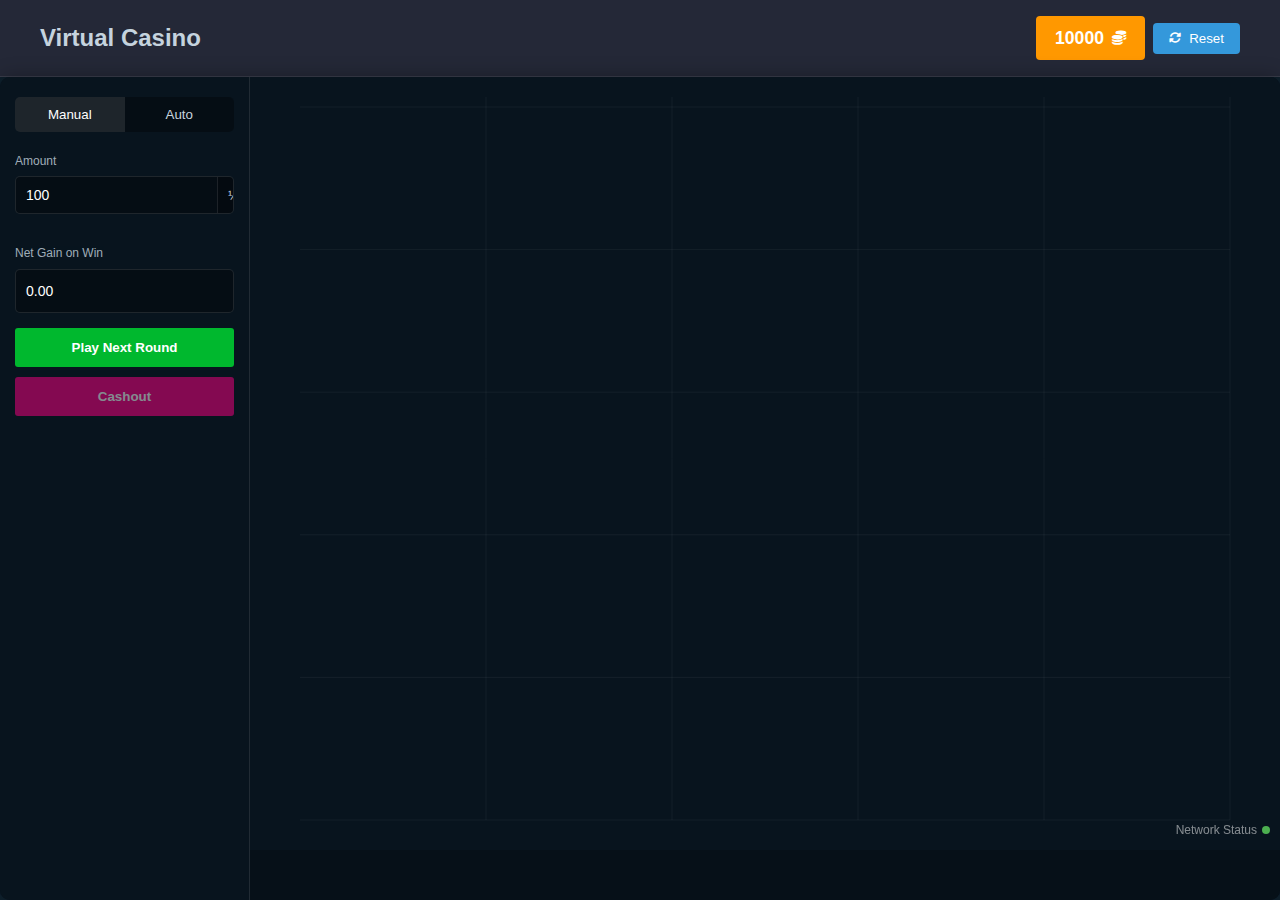
==== crash.html @ a04dfa47 "crash added" ====
<!DOCTYPE html>
<html lang="en">
<head>
    <meta charset="UTF-8">
    <meta name="viewport" content="width=device-width, initial-scale=1.0">
    <title>Crash Game</title>
    <link rel="stylesheet" href="styles.css">
    <link rel="stylesheet" href="crash.css">
    <link rel="stylesheet" href="https://cdnjs.cloudflare.com/ajax/libs/font-awesome/6.4.0/css/all.min.css">
</head>
<body>
    <header>
        <nav class="main-nav">
            <a href="index.html" class="logo">Virtual Casino</a>
            <div class="nav-right">
                <div class="balance-display">
                    <div class="balance-amount">
                        <span id="header-balance">10000</span>
                        <i class="fa-solid fa-coins"></i>
                    </div>
                    <button id="reset-balance" class="reset-balance-btn">
                        <i class="fa-solid fa-rotate"></i>
                        Reset
                    </button>
                </div>
            </div>
        </nav>
    </header>

    <div class="game-container">
        <!-- Control Panel -->
        <div class="control-panel">
            <!-- Game Mode Toggle -->
            <div class="mode-toggle">
                <button id="manual-button" class="active">Manual</button>
                <button id="auto-button">Auto</button>
            </div>

            <!-- Bet Amount -->
            <div class="bet-controls">
                <label>Amount</label>
                <div class="bet-amount">
                    <input type="number" id="bet-amount" value="100">
                    <div class="bet-buttons">
                        <button id="half-bet">½</button>
                        <button id="double-bet">2×</button>
                    </div>
                </div>
            </div>

            <!-- Cashout At (Auto Mode) -->
            <div class="auto-cashout-controls hidden" id="auto-cashout-container">
                <label>Cashout At</label>
                <div class="auto-cashout-input">
                    <input type="number" id="auto-cashout-value" value="2.00" min="1.01" step="0.01">
                </div>
            </div>

            <!-- Net Gain on Win -->
            <div class="net-gain">
                <label>Net Gain on Win</label>
                <div class="net-gain-amount" id="net-gain-display">0.00</div>
            </div>

            <!-- Game Button -->
            <button id="bet-button" class="bet-button">Play Next Round</button>
            <button id="cashout-button" class="cashout-button" disabled>Cashout</button>
        </div>

        <!-- Crash Game Display -->
        <div class="crash-display">
            <!-- Chart Container -->
            <div class="crash-chart-container" id="crash-chart-container">
                <canvas id="crash-chart"></canvas>
                <div class="crash-result hidden" id="crash-result">1.41×</div>
                
                <!-- Network Status -->
                <div class="network-status">
                    Network Status <span class="network-indicator"></span>
                </div>
            </div>
            
            <!-- History Bar -->
            <div class="crash-history">
                <h3>Previous Rounds</h3>
                <div class="history-items" id="history-items">
                    <!-- History items will be added here dynamically from actual gameplay -->
                </div>
            </div>
        </div>
    </div>

    <!-- Audio elements -->
    <audio id="tick-sound" preload="auto">
        <source src="click.mp3" type="audio/mpeg">
    </audio>
    <audio id="win-sound" preload="auto">
        <source src="win.mp3" type="audio/mpeg">
    </audio>
    <audio id="crash-sound" preload="auto">
        <source src="loss.mp3" type="audio/mpeg">
    </audio>

    <script src="balance.js"></script>
    <script src="crash.js"></script>
</body>
</html>
---- styles.css ----
��: r o o t   { 
         / *   L i g h t   t h e m e   c o l o r s   ( d e f a u l t )   * / 
         - - p r i m a r y - c o l o r :   # 1 a 1 d 2 c ; 
         - - s e c o n d a r y - c o l o r :   # 2 4 2 8 3 7 ; 
         - - b a c k g r o u n d - c o l o r :   # 1 2 1 2 6 3 ; 
         - - c a r d - b g - c o l o r :   # f f f f f f ; 
         - - d a r k - c a r d - b g - c o l o r :   # 1 1 1 1 3 3 ; 
         - - t e x t - c o l o r :   # f f f f f f ; 
         - - d a r k - t e x t - c o l o r :   # 3 3 3 ; 
         - - a c c e n t - c o l o r :   # 3 4 9 8 d b ; 
         - - d a n g e r - c o l o r :   # e 0 3 1 3 1 ; 
         - - b o r d e r - c o l o r :   # 2 d 2 d 2 d ; 
         - - s l i d e r - c o l o r :   # 0 2 c c 9 b ; 
         - - s l i d e r - h a n d l e - c o l o r :   # f f f f f f ; 
         - - s l i d e r - l o s s - c o l o r :   # e 0 3 1 3 1 ; 
         - - s l i d e r - w i n - c o l o r :   # 0 2 c c 9 b ; 
         - - b u t t o n - c o l o r :   # f f 9 8 0 0 ; 
         - - i n p u t - b g - c o l o r :   # f f f f f f ; 
         - - i n p u t - b o r d e r - c o l o r :   # e 0 e 0 e 0 ; 
         - - c a r d - s h a d o w :   0   4 p x   1 0 p x   r g b a ( 0 ,   0 ,   0 ,   0 . 1 ) ; 
         - - h i s t o r y - b g - c o l o r :   r g b a ( 0 ,   0 ,   0 ,   0 . 2 ) ; 
         - - c a r d - h o v e r - c o l o r :   # 2 c 3 2 4 1 ; 
         - - o n l i n e - c o l o r :   # 4 C A F 5 0 ; 
 } 
 
 *   { 
         m a r g i n :   0 ; 
         p a d d i n g :   0 ; 
         b o x - s i z i n g :   b o r d e r - b o x ; 
 } 
 
 b o d y   { 
         f o n t - f a m i l y :   - a p p l e - s y s t e m ,   B l i n k M a c S y s t e m F o n t ,   ' S e g o e   U I ' ,   R o b o t o ,   O x y g e n ,   U b u n t u ,   C a n t a r e l l ,   s a n s - s e r i f ; 
         b a c k g r o u n d - c o l o r :   v a r ( - - p r i m a r y - c o l o r ) ; 
         c o l o r :   v a r ( - - t e x t - c o l o r ) ; 
         l i n e - h e i g h t :   1 . 6 ; 
 } 
 
 . a p p   { 
         d i s p l a y :   f l e x ; 
         f l e x - d i r e c t i o n :   c o l u m n ; 
         m i n - h e i g h t :   1 0 0 v h ; 
 } 
 
 / *   H e a d e r   * / 
 h e a d e r   { 
         d i s p l a y :   f l e x ; 
         j u s t i f y - c o n t e n t :   s p a c e - b e t w e e n ; 
         a l i g n - i t e m s :   c e n t e r ; 
         p a d d i n g :   1 r e m   2 r e m ; 
         b a c k g r o u n d - c o l o r :   v a r ( - - s e c o n d a r y - c o l o r ) ; 
         b o r d e r - b o t t o m :   1 p x   s o l i d   r g b a ( 2 5 5 ,   2 5 5 ,   2 5 5 ,   0 . 1 ) ; 
         b o x - s h a d o w :   0   2 p x   4 p x   r g b a ( 0 ,   0 ,   0 ,   0 . 1 ) ; 
 } 
 
 . l o g o   h 1   { 
         c o l o r :   v a r ( - - t e x t - c o l o r ) ; 
         f o n t - s i z e :   1 . 5 r e m ; 
         f o n t - w e i g h t :   b o l d ; 
 } 
 
 . b a l a n c e - d i s p l a y   { 
         d i s p l a y :   f l e x ; 
         a l i g n - i t e m s :   c e n t e r ; 
         g a p :   0 . 5 r e m ; 
 } 
 
 . b a l a n c e - a m o u n t   { 
         b a c k g r o u n d - c o l o r :   v a r ( - - s e c o n d a r y - c o l o r ) ; 
         c o l o r :   w h i t e ; 
         p a d d i n g :   0 . 5 r e m   1 . 2 r e m ; 
         b o r d e r - r a d i u s :   4 p x ; 
         f o n t - w e i g h t :   b o l d ; 
         d i s p l a y :   f l e x ; 
         a l i g n - i t e m s :   c e n t e r ; 
         g a p :   0 . 5 r e m ; 
         f o n t - s i z e :   1 . 1 r e m ; 
 } 
 
 . r e s e t - b a l a n c e - b t n   { 
         b a c k g r o u n d - c o l o r :   v a r ( - - a c c e n t - c o l o r ) ; 
         c o l o r :   w h i t e ; 
         b o r d e r :   n o n e ; 
         b o r d e r - r a d i u s :   4 p x ; 
         p a d d i n g :   0 . 5 r e m   1 r e m ; 
         c u r s o r :   p o i n t e r ; 
         f o n t - w e i g h t :   5 0 0 ; 
         d i s p l a y :   f l e x ; 
         a l i g n - i t e m s :   c e n t e r ; 
         g a p :   0 . 5 r e m ; 
         t r a n s i t i o n :   a l l   0 . 2 s   e a s e ; 
 } 
 
 . r e s e t - b a l a n c e - b t n : h o v e r   { 
         o p a c i t y :   0 . 9 ; 
         t r a n s f o r m :   t r a n s l a t e Y ( - 1 p x ) ; 
 } 
 
 . r e s e t - b a l a n c e - b t n : a c t i v e   { 
         t r a n s f o r m :   t r a n s l a t e Y ( 0 ) ; 
 } 
 
 . r e s e t - b a l a n c e - b t n   i   { 
         f o n t - s i z e :   0 . 9 e m ; 
 } 
 
 / *   M a i n   C o n t e n t   * / 
 m a i n   { 
         f l e x :   1 ; 
         p a d d i n g :   2 r e m ; 
         d i s p l a y :   f l e x ; 
         f l e x - d i r e c t i o n :   c o l u m n ; 
         g a p :   2 r e m ; 
         m a x - w i d t h :   1 2 0 0 p x ; 
         m a r g i n :   0   a u t o ; 
         w i d t h :   1 0 0 % ; 
 } 
 
 / *   B e t t i n g   C o n t a i n e r   * / 
 . b e t t i n g - c o n t a i n e r   { 
         d i s p l a y :   f l e x ; 
         g a p :   1 . 5 r e m ; 
 } 
 
 . b e t t i n g - c a r d   { 
         f l e x :   1 ; 
         b a c k g r o u n d - c o l o r :   v a r ( - - c a r d - b g - c o l o r ) ; 
         b o r d e r - r a d i u s :   8 p x ; 
         o v e r f l o w :   h i d d e n ; 
         b o x - s h a d o w :   0   4 p x   1 0 p x   r g b a ( 0 ,   0 ,   0 ,   0 . 1 ) ; 
 } 
 
 . b e t t i n g - i n p u t s   { 
         p a d d i n g :   1 . 5 r e m ; 
         p a d d i n g - t o p :   1 . 5 r e m ; 
 } 
 
 . i n p u t - r o w   { 
         d i s p l a y :   f l e x ; 
         g a p :   1 r e m ; 
         m a r g i n - b o t t o m :   1 . 5 r e m ; 
 } 
 
 . i n p u t - r o w . t h r e e - c o l u m n s   { 
         d i s p l a y :   g r i d ; 
         g r i d - t e m p l a t e - c o l u m n s :   r e p e a t ( 3 ,   1 f r ) ; 
 } 
 
 . i n p u t - g r o u p   { 
         f l e x :   1 ; 
         d i s p l a y :   f l e x ; 
         f l e x - d i r e c t i o n :   c o l u m n ; 
         g a p :   0 . 5 r e m ; 
 } 
 
 . i n p u t - l a b e l   { 
         d i s p l a y :   f l e x ; 
         j u s t i f y - c o n t e n t :   s p a c e - b e t w e e n ; 
         c o l o r :   v a r ( - - d a r k - t e x t - c o l o r ) ; 
         f o n t - s i z e :   0 . 9 r e m ; 
 } 
 
 . a m o u n t - l a b e l ,   . p r o f i t - l a b e l   { 
         o p a c i t y :   0 . 6 ; 
 } 
 
 . a m o u n t - i n p u t - c o n t a i n e r ,   . p r o f i t - i n p u t - c o n t a i n e r ,   . r o l l - i n p u t - c o n t a i n e r ,   . m u l t i p l i e r - i n p u t - c o n t a i n e r ,   . c h a n c e - i n p u t - c o n t a i n e r   { 
         d i s p l a y :   f l e x ; 
         b o r d e r :   1 p x   s o l i d   # e 0 e 0 e 0 ; 
         b o r d e r - r a d i u s :   4 p x ; 
         o v e r f l o w :   h i d d e n ; 
 } 
 
 . a m o u n t - i n p u t - c o n t a i n e r   i n p u t ,   . p r o f i t - i n p u t - c o n t a i n e r   i n p u t ,   . r o l l - i n p u t - c o n t a i n e r   i n p u t ,   . m u l t i p l i e r - i n p u t - c o n t a i n e r   i n p u t ,   . c h a n c e - i n p u t - c o n t a i n e r   i n p u t   { 
         f l e x :   1 ; 
         p a d d i n g :   0 . 7 5 r e m ; 
         b o r d e r :   n o n e ; 
         o u t l i n e :   n o n e ; 
         f o n t - s i z e :   1 r e m ; 
 } 
 
 / *   S t y l i n g   f o r   r e a d - o n l y   i n p u t s   * / 
 i n p u t [ r e a d o n l y ]   { 
         b a c k g r o u n d - c o l o r :   # f 5 f 5 f 5 ; 
         c o l o r :   # 6 6 6 ; 
         c u r s o r :   n o t - a l l o w e d ; 
 } 
 
 . c o i n - b t n ,   . s w a p - b t n   { 
         b a c k g r o u n d - c o l o r :   # f 5 f 5 f 5 ; 
         b o r d e r :   n o n e ; 
         p a d d i n g :   0   1 r e m ; 
         c o l o r :   # 6 6 6 ; 
         c u r s o r :   p o i n t e r ; 
 } 
 
 . p e r c e n t a g e - s y m b o l ,   . m u l t i p l i e r - s y m b o l   { 
         d i s p l a y :   f l e x ; 
         a l i g n - i t e m s :   c e n t e r ; 
         p a d d i n g :   0   1 r e m ; 
         b a c k g r o u n d - c o l o r :   # f 5 f 5 f 5 ; 
         c o l o r :   # 6 6 6 ; 
 } 
 
 . q u i c k - b u t t o n s   { 
         d i s p l a y :   f l e x ; 
         g a p :   0 . 5 r e m ; 
         m a r g i n - t o p :   0 . 5 r e m ; 
 } 
 
 . q u i c k - b u t t o n s   b u t t o n   { 
         b a c k g r o u n d - c o l o r :   # f 5 f 5 f 5 ; 
         b o r d e r :   n o n e ; 
         p a d d i n g :   0 . 2 5 r e m   0 . 7 5 r e m ; 
         b o r d e r - r a d i u s :   4 p x ; 
         c u r s o r :   p o i n t e r ; 
         c o l o r :   v a r ( - - d a r k - t e x t - c o l o r ) ; 
 } 
 
 . r o l l - b u t t o n   { 
         w i d t h :   1 0 0 % ; 
         p a d d i n g :   1 r e m ; 
         b a c k g r o u n d - c o l o r :   v a r ( - - b u t t o n - c o l o r ) ; 
         c o l o r :   w h i t e ; 
         b o r d e r :   n o n e ; 
         b o r d e r - r a d i u s :   4 p x ; 
         f o n t - w e i g h t :   b o l d ; 
         c u r s o r :   p o i n t e r ; 
         f o n t - s i z e :   1 r e m ; 
         l e t t e r - s p a c i n g :   1 p x ; 
         m a r g i n - t o p :   1 r e m ; 
 } 
 
 / *   S l i d e r   * / 
 . s l i d e r - c o n t a i n e r   { 
         d i s p l a y :   f l e x ; 
         a l i g n - i t e m s :   c e n t e r ; 
         g a p :   1 r e m ; 
         b a c k g r o u n d - c o l o r :   r g b a ( 0 ,   0 ,   0 ,   0 . 2 ) ; 
         p a d d i n g :   1 r e m   2 r e m ; 
         b o r d e r - r a d i u s :   5 0 p x ; 
 } 
 
 . s l i d e r - v a l u e   { 
         f o n t - s i z e :   0 . 9 r e m ; 
         o p a c i t y :   0 . 8 ; 
 } 
 
 . s l i d e r   { 
         f l e x :   1 ; 
         p o s i t i o n :   r e l a t i v e ; 
 } 
 
 . s l i d e r - t r a c k   { 
         h e i g h t :   1 2 p x ; 
         b a c k g r o u n d - c o l o r :   r g b a ( 2 5 5 ,   2 5 5 ,   2 5 5 ,   0 . 1 ) ; 
         b o r d e r - r a d i u s :   6 p x ; 
         p o s i t i o n :   r e l a t i v e ; 
         o v e r f l o w :   h i d d e n ; 
 } 
 
 . s l i d e r - t r a c k - i n n e r   { 
         d i s p l a y :   f l e x ; 
         h e i g h t :   1 0 0 % ; 
         w i d t h :   1 0 0 % ; 
         p o s i t i o n :   a b s o l u t e ; 
 } 
 
 . s l i d e r - t r a c k - l o s s ,   . s l i d e r - t r a c k - w i n   { 
         h e i g h t :   1 0 0 % ; 
         p o s i t i o n :   a b s o l u t e ; 
         t o p :   0 ; 
 } 
 
 . s l i d e r - t r a c k - l o s s   { 
         b a c k g r o u n d - c o l o r :   v a r ( - - s l i d e r - l o s s - c o l o r ) ; 
 } 
 
 . s l i d e r - t r a c k - w i n   { 
         b a c k g r o u n d - c o l o r :   v a r ( - - s l i d e r - w i n - c o l o r ) ; 
 } 
 
 . s l i d e r - h a n d l e   { 
         w i d t h :   2 4 p x ; 
         h e i g h t :   2 4 p x ; 
         b a c k g r o u n d - c o l o r :   v a r ( - - s l i d e r - h a n d l e - c o l o r ) ; 
         b o r d e r - r a d i u s :   5 0 % ; 
         p o s i t i o n :   a b s o l u t e ; 
         t o p :   5 0 % ; 
         l e f t :   4 8 % ; 
         t r a n s f o r m :   t r a n s l a t e ( - 5 0 % ,   - 5 0 % ) ; 
         c u r s o r :   p o i n t e r ; 
         b o x - s h a d o w :   0   2 p x   5 p x   r g b a ( 0 ,   0 ,   0 ,   0 . 2 ) ; 
 } 
 
 / *   R e s u l t   D i s p l a y   * / 
 . r e s u l t - d i s p l a y   { 
         p o s i t i o n :   f i x e d ; 
         t o p :   5 0 % ; 
         l e f t :   5 0 % ; 
         t r a n s f o r m :   t r a n s l a t e ( - 5 0 % ,   - 5 0 % ) ; 
         b a c k g r o u n d - c o l o r :   v a r ( - - c a r d - b g - c o l o r ) ; 
         b o r d e r - r a d i u s :   8 p x ; 
         p a d d i n g :   2 r e m ; 
         b o x - s h a d o w :   0   1 0 p x   3 0 p x   r g b a ( 0 ,   0 ,   0 ,   0 . 3 ) ; 
         d i s p l a y :   f l e x ; 
         f l e x - d i r e c t i o n :   c o l u m n ; 
         a l i g n - i t e m s :   c e n t e r ; 
         g a p :   1 r e m ; 
         z - i n d e x :   1 0 0 ; 
         c o l o r :   v a r ( - - d a r k - t e x t - c o l o r ) ; 
 } 
 
 . r e s u l t - d i s p l a y . h i d d e n   { 
         d i s p l a y :   n o n e ; 
 } 
 
 . r e s u l t - n u m b e r   { 
         f o n t - s i z e :   4 r e m ; 
         f o n t - w e i g h t :   b o l d ; 
 } 
 
 . r e s u l t - m e s s a g e   { 
         f o n t - s i z e :   2 r e m ; 
         f o n t - w e i g h t :   b o l d ; 
 } 
 
 . r e s u l t - m e s s a g e . w i n   { 
         c o l o r :   v a r ( - - a c c e n t - c o l o r ) ; 
 } 
 
 . r e s u l t - m e s s a g e . l o s e   { 
         c o l o r :   v a r ( - - d a n g e r - c o l o r ) ; 
 } 
 
 . r e s u l t - d e t a i l s   { 
         f o n t - s i z e :   1 . 5 r e m ; 
 } 
 
 / *   R e s u l t   B u b b l e   ( S i m i l a r   t o   P r i m e D i c e )   * / 
 . r e s u l t - b u b b l e   { 
         p o s i t i o n :   a b s o l u t e ; 
         t o p :   - 5 0 p x ; 
         l e f t :   5 0 % ; 
         t r a n s f o r m :   t r a n s l a t e X ( - 5 0 % ) ; 
         b a c k g r o u n d - c o l o r :   w h i t e ; 
         c o l o r :   v a r ( - - d a r k - t e x t - c o l o r ) ; 
         b o r d e r - r a d i u s :   8 p x ; 
         p a d d i n g :   6 p x   1 2 p x ; 
         f o n t - w e i g h t :   b o l d ; 
         b o x - s h a d o w :   0   4 p x   1 0 p x   r g b a ( 0 ,   0 ,   0 ,   0 . 2 ) ; 
         m i n - w i d t h :   8 0 p x ; 
         t e x t - a l i g n :   c e n t e r ; 
         z - i n d e x :   1 0 ; 
         d i s p l a y :   f l e x ; 
         j u s t i f y - c o n t e n t :   c e n t e r ; 
         a l i g n - i t e m s :   c e n t e r ; 
 } 
 
 . r e s u l t - b u b b l e : : a f t e r   { 
         c o n t e n t :   ' ' ; 
         p o s i t i o n :   a b s o l u t e ; 
         b o t t o m :   - 8 p x ; 
         l e f t :   5 0 % ; 
         t r a n s f o r m :   t r a n s l a t e X ( - 5 0 % ) ; 
         w i d t h :   0 ; 
         h e i g h t :   0 ; 
         b o r d e r - l e f t :   8 p x   s o l i d   t r a n s p a r e n t ; 
         b o r d e r - r i g h t :   8 p x   s o l i d   t r a n s p a r e n t ; 
         b o r d e r - t o p :   8 p x   s o l i d   w h i t e ; 
 } 
 
 . r e s u l t - b u b b l e . h i d d e n   { 
         d i s p l a y :   n o n e ; 
 } 
 
 . r e s u l t - b u b b l e . w i n   # b u b b l e - r e s u l t   { 
         c o l o r :   v a r ( - - a c c e n t - c o l o r ) ; 
 } 
 
 . r e s u l t - b u b b l e . l o s s   # b u b b l e - r e s u l t   { 
         c o l o r :   v a r ( - - d a n g e r - c o l o r ) ; 
 } 
 
 / *   A d d   h e x a g o n   s h a p e   a r o u n d   t h e   r e s u l t   ( l i k e   i n   P r i m e D i c e )   * / 
 . r e s u l t - b u b b l e . w i n : : b e f o r e ,   
 . r e s u l t - b u b b l e . l o s s : : b e f o r e   { 
         c o n t e n t :   " " ; 
         p o s i t i o n :   a b s o l u t e ; 
         w i d t h :   1 0 0 % ; 
         h e i g h t :   1 0 0 % ; 
         t o p :   0 ; 
         l e f t :   0 ; 
         b a c k g r o u n d - c o l o r :   r g b a ( 0 ,   0 ,   0 ,   0 . 0 5 ) ; 
         c l i p - p a t h :   p o l y g o n ( 2 5 %   0 % ,   7 5 %   0 % ,   1 0 0 %   5 0 % ,   7 5 %   1 0 0 % ,   2 5 %   1 0 0 % ,   0 %   5 0 % ) ; 
         z - i n d e x :   - 1 ; 
         b o r d e r - r a d i u s :   4 p x ; 
 } 
 
 / *   R e s p o n s i v e   A d j u s t m e n t s   * / 
 @ m e d i a   ( m a x - w i d t h :   1 0 2 4 p x )   { 
         . b e t t i n g - c o n t a i n e r   { 
                 f l e x - d i r e c t i o n :   c o l u m n ; 
         } 
         
         . i n p u t - r o w . t h r e e - c o l u m n s   { 
                 g r i d - t e m p l a t e - c o l u m n s :   1 f r ; 
                 g a p :   1 r e m ; 
         } 
 } 
 
 @ m e d i a   ( m a x - w i d t h :   7 6 8 p x )   { 
         m a i n   { 
                 p a d d i n g :   1 r e m ; 
         } 
         
         . b e t t i n g - i n p u t s   { 
                 p a d d i n g :   1 r e m ; 
         } 
         
         . i n p u t - r o w   { 
                 f l e x - d i r e c t i o n :   c o l u m n ; 
         } 
         
         . s l i d e r - c o n t a i n e r   { 
                 p a d d i n g :   0 . 7 5 r e m   1 r e m ; 
         } 
 } 
 
 / *   H e a d e r   c o n t r o l s   * / 
 . h e a d e r - c o n t r o l s   { 
         d i s p l a y :   f l e x ; 
         a l i g n - i t e m s :   c e n t e r ; 
         g a p :   1 r e m ; 
 } 
 
 / *   B e t t i n g   H i s t o r y   * / 
 . h i s t o r y - c o n t a i n e r   { 
         b a c k g r o u n d - c o l o r :   v a r ( - - h i s t o r y - b g - c o l o r ) ; 
         b o r d e r - r a d i u s :   8 p x ; 
         p a d d i n g :   1 . 5 r e m ; 
         m a r g i n - t o p :   1 r e m ; 
 } 
 
 . h i s t o r y - h e a d e r   { 
         d i s p l a y :   f l e x ; 
         j u s t i f y - c o n t e n t :   s p a c e - b e t w e e n ; 
         a l i g n - i t e m s :   c e n t e r ; 
         m a r g i n - b o t t o m :   1 r e m ; 
 } 
 
 . h i s t o r y - h e a d e r   h 2   { 
         f o n t - s i z e :   1 . 2 r e m ; 
         f o n t - w e i g h t :   5 0 0 ; 
 } 
 
 . h i s t o r y - s t a t s   { 
         d i s p l a y :   f l e x ; 
         g a p :   1 . 5 r e m ; 
 } 
 
 . s t a t - i t e m   { 
         d i s p l a y :   f l e x ; 
         a l i g n - i t e m s :   c e n t e r ; 
         g a p :   0 . 5 r e m ; 
 } 
 
 . s t a t - l a b e l   { 
         o p a c i t y :   0 . 7 ; 
         f o n t - s i z e :   0 . 9 r e m ; 
 } 
 
 . s t a t - v a l u e   { 
         f o n t - w e i g h t :   b o l d ; 
 } 
 
 . h i s t o r y - l i s t   { 
         m a x - h e i g h t :   2 0 0 p x ; 
         o v e r f l o w - y :   a u t o ; 
         p a d d i n g - r i g h t :   0 . 5 r e m ; 
 } 
 
 . h i s t o r y - i t e m   { 
         d i s p l a y :   f l e x ; 
         j u s t i f y - c o n t e n t :   s p a c e - b e t w e e n ; 
         p a d d i n g :   0 . 7 5 r e m ; 
         b o r d e r - r a d i u s :   4 p x ; 
         m a r g i n - b o t t o m :   0 . 5 r e m ; 
         b a c k g r o u n d - c o l o r :   r g b a ( 2 5 5 ,   2 5 5 ,   2 5 5 ,   0 . 0 5 ) ; 
         t r a n s i t i o n :   t r a n s f o r m   0 . 2 s ; 
 } 
 
 . h i s t o r y - i t e m : h o v e r   { 
         t r a n s f o r m :   t r a n s l a t e Y ( - 2 p x ) ; 
 } 
 
 . h i s t o r y - i t e m . w i n   { 
         b o r d e r - l e f t :   3 p x   s o l i d   v a r ( - - s l i d e r - w i n - c o l o r ) ; 
 } 
 
 . h i s t o r y - i t e m . l o s s   { 
         b o r d e r - l e f t :   3 p x   s o l i d   v a r ( - - s l i d e r - l o s s - c o l o r ) ; 
 } 
 
 . b e t - d e t a i l s   { 
         d i s p l a y :   f l e x ; 
         f l e x - d i r e c t i o n :   c o l u m n ; 
 } 
 
 . b e t - a m o u n t   { 
         f o n t - w e i g h t :   b o l d ; 
         f o n t - s i z e :   0 . 9 r e m ; 
 } 
 
 . b e t - r e s u l t   { 
         f o n t - s i z e :   0 . 8 r e m ; 
         o p a c i t y :   0 . 7 ; 
 } 
 
 . b e t - p r o f i t   { 
         f o n t - w e i g h t :   b o l d ; 
 } 
 
 . b e t - p r o f i t . p o s i t i v e   { 
         c o l o r :   v a r ( - - s l i d e r - w i n - c o l o r ) ; 
 } 
 
 . b e t - p r o f i t . n e g a t i v e   { 
         c o l o r :   v a r ( - - s l i d e r - l o s s - c o l o r ) ; 
 } 
 
 . n o - h i s t o r y   { 
         p a d d i n g :   1 r e m ; 
         t e x t - a l i g n :   c e n t e r ; 
         o p a c i t y :   0 . 6 ; 
         f o n t - s t y l e :   i t a l i c ; 
 } 
 
 / *   C u s t o m   s c r o l l b a r   f o r   h i s t o r y   * / 
 . h i s t o r y - l i s t : : - w e b k i t - s c r o l l b a r   { 
         w i d t h :   6 p x ; 
 } 
 
 . h i s t o r y - l i s t : : - w e b k i t - s c r o l l b a r - t r a c k   { 
         b a c k g r o u n d :   r g b a ( 2 5 5 ,   2 5 5 ,   2 5 5 ,   0 . 0 5 ) ; 
         b o r d e r - r a d i u s :   3 p x ; 
 } 
 
 . h i s t o r y - l i s t : : - w e b k i t - s c r o l l b a r - t h u m b   { 
         b a c k g r o u n d :   r g b a ( 2 5 5 ,   2 5 5 ,   2 5 5 ,   0 . 2 ) ; 
         b o r d e r - r a d i u s :   3 p x ; 
 } 
 
 . h i s t o r y - l i s t : : - w e b k i t - s c r o l l b a r - t h u m b : h o v e r   { 
         b a c k g r o u n d :   r g b a ( 2 5 5 ,   2 5 5 ,   2 5 5 ,   0 . 3 ) ; 
 } 
 
 / *   A d d   c o l o r e d   c l a s s e s   f o r   s t a t s   * / 
 . p o s i t i v e   { 
         c o l o r :   v a r ( - - s l i d e r - w i n - c o l o r ) ; 
 } 
 
 . n e g a t i v e   { 
         c o l o r :   v a r ( - - s l i d e r - l o s s - c o l o r ) ; 
 } 
 
 / *   A n i m a t e d   e l e m e n t s   * / 
 . r o l l - b u t t o n : a c t i v e   { 
         t r a n s f o r m :   s c a l e ( 0 . 9 8 ) ; 
 } 
 
 . b a l a n c e - a m o u n t   { 
         t r a n s i t i o n :   b a c k g r o u n d - c o l o r   0 . 3 s ; 
 } 
 
 / *   T r a n s i t i o n s   f o r   t h e m e   c h a n g e s   * / 
 b o d y ,   . b e t t i n g - c a r d ,   . s l i d e r - c o n t a i n e r ,   . h i s t o r y - c o n t a i n e r , 
 i n p u t ,   b u t t o n ,   . s l i d e r - h a n d l e ,   . s l i d e r - t r a c k - l o s s ,   . s l i d e r - t r a c k - w i n   { 
         t r a n s i t i o n :   b a c k g r o u n d - c o l o r   0 . 3 s ,   c o l o r   0 . 3 s ,   b o r d e r - c o l o r   0 . 3 s ; 
 } 
 
 / *   H e a d e r   S t y l e s   * / 
 . m a i n - n a v   { 
         d i s p l a y :   f l e x ; 
         j u s t i f y - c o n t e n t :   s p a c e - b e t w e e n ; 
         a l i g n - i t e m s :   c e n t e r ; 
         m a x - w i d t h :   1 2 0 0 p x ; 
         m a r g i n :   0   a u t o ; 
         w i d t h :   1 0 0 % ; 
 } 
 
 . n a v - r i g h t   { 
         d i s p l a y :   f l e x ; 
         a l i g n - i t e m s :   c e n t e r ; 
         g a p :   1 . 5 r e m ; 
 } 
 
 . l o g o   { 
         c o l o r :   v a r ( - - t e x t - c o l o r ) ; 
         f o n t - s i z e :   1 . 5 r e m ; 
         f o n t - w e i g h t :   b o l d ; 
         t e x t - d e c o r a t i o n :   n o n e ; 
         t r a n s i t i o n :   o p a c i t y   0 . 2 s ; 
 } 
 
 . l o g o : h o v e r   { 
         o p a c i t y :   0 . 8 ; 
 } 
 
 . b a l a n c e - d i s p l a y   { 
         d i s p l a y :   f l e x ; 
         a l i g n - i t e m s :   c e n t e r ; 
 } 
 
 . b a l a n c e - a m o u n t   { 
         b a c k g r o u n d - c o l o r :   v a r ( - - b u t t o n - c o l o r ) ; 
         c o l o r :   w h i t e ; 
         p a d d i n g :   0 . 5 r e m   1 . 2 r e m ; 
         b o r d e r - r a d i u s :   4 p x ; 
         f o n t - w e i g h t :   b o l d ; 
         d i s p l a y :   f l e x ; 
         a l i g n - i t e m s :   c e n t e r ; 
         g a p :   0 . 5 r e m ; 
         f o n t - s i z e :   1 . 1 r e m ; 
 } 
 
 . b a l a n c e - a m o u n t   i   { 
         f o n t - s i z e :   0 . 9 r e m ; 
 } 
 
 . n a v - b u t t o n s   { 
         d i s p l a y :   f l e x ; 
         g a p :   1 r e m ; 
 } 
 
 . n a v - b u t t o n s   b u t t o n   { 
         p a d d i n g :   0 . 5 r e m   1 . 5 r e m ; 
         b o r d e r - r a d i u s :   4 p x ; 
         b o r d e r :   n o n e ; 
         c u r s o r :   p o i n t e r ; 
         f o n t - w e i g h t :   5 0 0 ; 
         t r a n s i t i o n :   a l l   0 . 2 s   e a s e ; 
 } 
 
 . l o g i n - b t n   { 
         b a c k g r o u n d - c o l o r :   t r a n s p a r e n t ; 
         c o l o r :   v a r ( - - t e x t - c o l o r ) ; 
         b o r d e r :   1 p x   s o l i d   v a r ( - - t e x t - c o l o r ) ; 
 } 
 
 . r e g i s t e r - b t n   { 
         b a c k g r o u n d - c o l o r :   v a r ( - - a c c e n t - c o l o r ) ; 
         c o l o r :   v a r ( - - t e x t - c o l o r ) ; 
 } 
 
 / *   M a i n   C o n t e n t   S t y l e s   * / 
 . s e c t i o n - t i t l e   { 
         f o n t - s i z e :   1 . 5 r e m ; 
         m a r g i n - b o t t o m :   2 r e m ; 
         d i s p l a y :   f l e x ; 
         a l i g n - i t e m s :   c e n t e r ; 
         g a p :   0 . 5 r e m ; 
 } 
 
 . g a m e s - g r i d   { 
         d i s p l a y :   g r i d ; 
         g r i d - t e m p l a t e - c o l u m n s :   r e p e a t ( a u t o - f i l l ,   m i n m a x ( 2 0 0 p x ,   1 f r ) ) ; 
         g a p :   2 r e m ; 
 } 
 
 . g a m e - c a r d   { 
         b a c k g r o u n d - c o l o r :   v a r ( - - s e c o n d a r y - c o l o r ) ; 
         b o r d e r - r a d i u s :   1 2 p x ; 
         p a d d i n g :   1 r e m ; 
         t r a n s i t i o n :   a l l   0 . 3 s   e a s e ; 
         c u r s o r :   p o i n t e r ; 
         p o s i t i o n :   r e l a t i v e ; 
         o v e r f l o w :   h i d d e n ; 
         t e x t - d e c o r a t i o n :   n o n e ; 
         c o l o r :   v a r ( - - t e x t - c o l o r ) ; 
         d i s p l a y :   b l o c k ; 
 } 
 
 . g a m e - c a r d : h o v e r   { 
         b a c k g r o u n d - c o l o r :   v a r ( - - c a r d - h o v e r - c o l o r ) ; 
         t r a n s f o r m :   t r a n s l a t e Y ( - 4 p x ) ; 
 } 
 
 . g a m e - i m a g e   { 
         a s p e c t - r a t i o :   1 ; 
         b a c k g r o u n d - c o l o r :   r g b a ( 2 5 5 ,   2 5 5 ,   2 5 5 ,   0 . 1 ) ; 
         b o r d e r - r a d i u s :   8 p x ; 
         m a r g i n - b o t t o m :   1 r e m ; 
         d i s p l a y :   f l e x ; 
         a l i g n - i t e m s :   c e n t e r ; 
         j u s t i f y - c o n t e n t :   c e n t e r ; 
         o v e r f l o w :   h i d d e n ; 
 } 
 
 . g a m e - i m a g e   i m g   { 
         w i d t h :   5 0 % ; 
         h e i g h t :   5 0 % ; 
         o b j e c t - f i t :   c o n t a i n ; 
 } 
 
 . g a m e - t i t l e   { 
         f o n t - s i z e :   1 . 2 5 r e m ; 
         f o n t - w e i g h t :   b o l d ; 
         m a r g i n - b o t t o m :   0 . 2 5 r e m ; 
 } 
 
 . g a m e - p r o v i d e r   { 
         f o n t - s i z e :   0 . 8 7 5 r e m ; 
         c o l o r :   r g b a ( 2 5 5 ,   2 5 5 ,   2 5 5 ,   0 . 6 ) ; 
         m a r g i n - b o t t o m :   1 r e m ; 
 } 
 
 . p l a y e r - c o u n t   { 
         f o n t - s i z e :   0 . 8 7 5 r e m ; 
         d i s p l a y :   f l e x ; 
         a l i g n - i t e m s :   c e n t e r ; 
         g a p :   0 . 5 r e m ; 
 } 
 
 . o n l i n e - i n d i c a t o r   { 
         w i d t h :   8 p x ; 
         h e i g h t :   8 p x ; 
         b a c k g r o u n d - c o l o r :   v a r ( - - o n l i n e - c o l o r ) ; 
         b o r d e r - r a d i u s :   5 0 % ; 
         d i s p l a y :   i n l i n e - b l o c k ; 
 } 
 
 / *   R e s p o n s i v e   D e s i g n   * / 
 @ m e d i a   ( m a x - w i d t h :   7 6 8 p x )   { 
         . g a m e s - g r i d   { 
                 g r i d - t e m p l a t e - c o l u m n s :   r e p e a t ( a u t o - f i l l ,   m i n m a x ( 1 5 0 p x ,   1 f r ) ) ; 
                 g a p :   1 r e m ; 
         } 
 
         . m a i n - n a v   { 
                 f l e x - d i r e c t i o n :   c o l u m n ; 
                 g a p :   1 r e m ; 
         } 
 
         . n a v - r i g h t   { 
                 f l e x - d i r e c t i o n :   c o l u m n ; 
                 w i d t h :   1 0 0 % ; 
                 g a p :   1 r e m ; 
         } 
 
         . n a v - b u t t o n s   { 
                 w i d t h :   1 0 0 % ; 
                 j u s t i f y - c o n t e n t :   c e n t e r ; 
         } 
 
         . b a l a n c e - d i s p l a y   { 
                 j u s t i f y - c o n t e n t :   c e n t e r ; 
         } 
 } 
 
 / *   W h e n   b a l a n c e   i s   0 ,   d i s a b l e   b e t t i n g   c o n t r o l s   * / 
 . z e r o - b a l a n c e   . b e t t i n g - i n p u t s   { 
         o p a c i t y :   0 . 5 ; 
         p o i n t e r - e v e n t s :   n o n e ; 
 } 
 
 . z e r o - b a l a n c e   . r o l l - b u t t o n   { 
         o p a c i t y :   0 . 5 ; 
         p o i n t e r - e v e n t s :   n o n e ; 
 }   
---- crash.css ----
/* Crash Game Specific Styles */
:root {
    --dark-bg: #0f212e;
    --darker-bg: #08141e;
    --accent-pink: #ff0084;
    --text-color: #c5d3de;
    --border-color: rgba(255, 255, 255, 0.1);
}

body {
    background-color: var(--dark-bg);
    color: var(--text-color);
    margin: 0;
    padding: 0;
    height: 100vh;
    display: flex;
    flex-direction: column;
}

header {
    flex-shrink: 0;
}

.game-container {
    display: flex;
    width: 100%;
    max-width: 1400px;
    margin: 0 auto;
    padding: 0;
    background: var(--darker-bg);
    border-radius: 10px;
    overflow: hidden;
    box-shadow: 0 0 20px rgba(0, 0, 0, 0.3);
    flex: 1;
    min-height: 600px; /* Ensure minimum height for the game */
}

.control-panel {
    width: 250px;
    padding: 20px 15px;
    background: var(--darker-bg);
    border-right: 1px solid var(--border-color);
    display: flex;
    flex-direction: column;
}

/* Game Mode Toggle */
.mode-toggle {
    display: flex;
    background: rgba(0, 0, 0, 0.3);
    border-radius: 5px;
    margin-bottom: 20px;
    overflow: hidden;
}

.mode-toggle button {
    flex: 1;
    padding: 10px;
    background: none;
    border: none;
    color: var(--text-color);
    cursor: pointer;
    transition: background 0.3s;
}

.mode-toggle button.active {
    background: rgba(255, 255, 255, 0.1);
    color: white;
}

/* Input Styles */
label {
    color: var(--text-color);
    font-size: 12px;
    margin-bottom: 5px;
    display: block;
    opacity: 0.8;
}

.bet-amount, .auto-cashout-input {
    display: flex;
    background: rgba(0, 0, 0, 0.3);
    border-radius: 5px;
    margin-bottom: 15px;
    overflow: hidden;
    border: 1px solid var(--border-color);
}

.bet-amount input, .auto-cashout-input input {
    flex: 1;
    background: none;
    border: none;
    color: white;
    padding: 10px;
    font-size: 14px;
}

.bet-buttons {
    display: flex;
}

.bet-buttons button {
    background: rgba(0, 0, 0, 0.2);
    border: none;
    color: var(--text-color);
    padding: 0 10px;
    cursor: pointer;
    border-left: 1px solid var(--border-color);
}

.bet-info, .balance-info, .multiplier-info {
    font-size: 14px;
    color: white;
    margin-bottom: 5px;
}

/* Crash Display */
.crash-display {
    flex: 1;
    display: flex;
    flex-direction: column;
    background: var(--darker-bg);
    overflow: hidden;
}

.crash-chart-container {
    flex: 1;
    position: relative;
    width: 100%;
    background: var(--darker-bg);
    overflow: hidden;
    display: flex;
    align-items: center;
    justify-content: center;
    margin: 0;
    padding: 0;
}

#crash-chart {
    width: 100%;
    height: 100%;
}

/* Crash Results */
.crash-result {
    position: absolute;
    top: 50%;
    left: 50%;
    transform: translate(-50%, -50%);
    text-align: center;
    font-size: 72px;
    font-weight: bold;
    color: var(--accent-pink);
    z-index: 10;
}

.crash-result.hidden {
    display: none;
}

/* History Bar */
.crash-history {
    height: 50px;
    padding: 10px 20px;
    background: rgba(0, 0, 0, 0.2);
    display: flex;
    align-items: center;
}

.crash-history h3 {
    display: none;
}

.history-items {
    display: flex;
    flex-wrap: nowrap;
    gap: 10px;
    overflow-x: auto;
    padding-bottom: 5px;
}

.history-item {
    display: inline-block;
    padding: 5px 10px;
    border-radius: 3px;
    font-weight: bold;
    font-size: 12px;
    color: #fff;
    min-width: 50px;
    text-align: center;
}

.history-item.low {
    background: #ff5252; /* Red color for low multipliers (losing) */
}

.history-item.medium {
    background: #00c853; /* Green color for medium multipliers (winning) */
}

.history-item.high {
    background: #00c853; /* Green color for high multipliers (winning) */
}

/* Network Status */
.network-status {
    position: absolute;
    bottom: 10px;
    right: 10px;
    font-size: 12px;
    color: rgba(255, 255, 255, 0.5);
    display: flex;
    align-items: center;
}

.network-indicator {
    width: 8px;
    height: 8px;
    background: #4CAF50;
    border-radius: 50%;
    margin-left: 5px;
}

/* Cashout Button */
.cashout-button {
    background: var(--accent-pink);
    color: white;
    border: none;
    border-radius: 3px;
    padding: 12px;
    font-weight: bold;
    cursor: pointer;
    transition: all 0.3s;
    margin-top: 10px;
}

.cashout-button:disabled {
    opacity: 0.5;
    cursor: not-allowed;
}

.cashout-button.active {
    animation: pulse 1.5s infinite;
}

/* Bet Button */
.bet-button {
    background: #00b82e;
    color: white;
    border: none;
    border-radius: 3px;
    padding: 12px;
    font-weight: bold;
    cursor: pointer;
    transition: all 0.3s;
}

.bet-button:hover {
    background: #00a029;
}

@keyframes pulse {
    0% {
        opacity: 1;
    }
    50% {
        opacity: 0.8;
    }
    100% {
        opacity: 1;
    }
}

/* Net Gain Display */
.net-gain {
    margin-top: 15px;
    margin-bottom: 15px;
}

.net-gain label {
    margin-bottom: 5px;
}

.net-gain-amount {
    background: rgba(0, 0, 0, 0.3);
    border: 1px solid var(--border-color);
    border-radius: 5px;
    padding: 10px;
    color: white;
    font-size: 14px;
}

/* Auto Cashout Settings */
.auto-cashout-controls {
    margin-bottom: 15px;
    width: 100%;
}

.auto-cashout-controls.hidden {
    display: none;
}

.auto-cashout-input {
    width: 100%;
}

/* Responsive design */
@media (max-width: 1200px) {
    .game-container {
        flex-direction: column;
        height: auto;
    }
    
    .control-panel {
        width: 100%;
        border-right: none;
        border-bottom: 1px solid var(--border-color);
    }
}

@media (max-width: 768px) {
    .crash-result {
        font-size: 48px;
    }
}
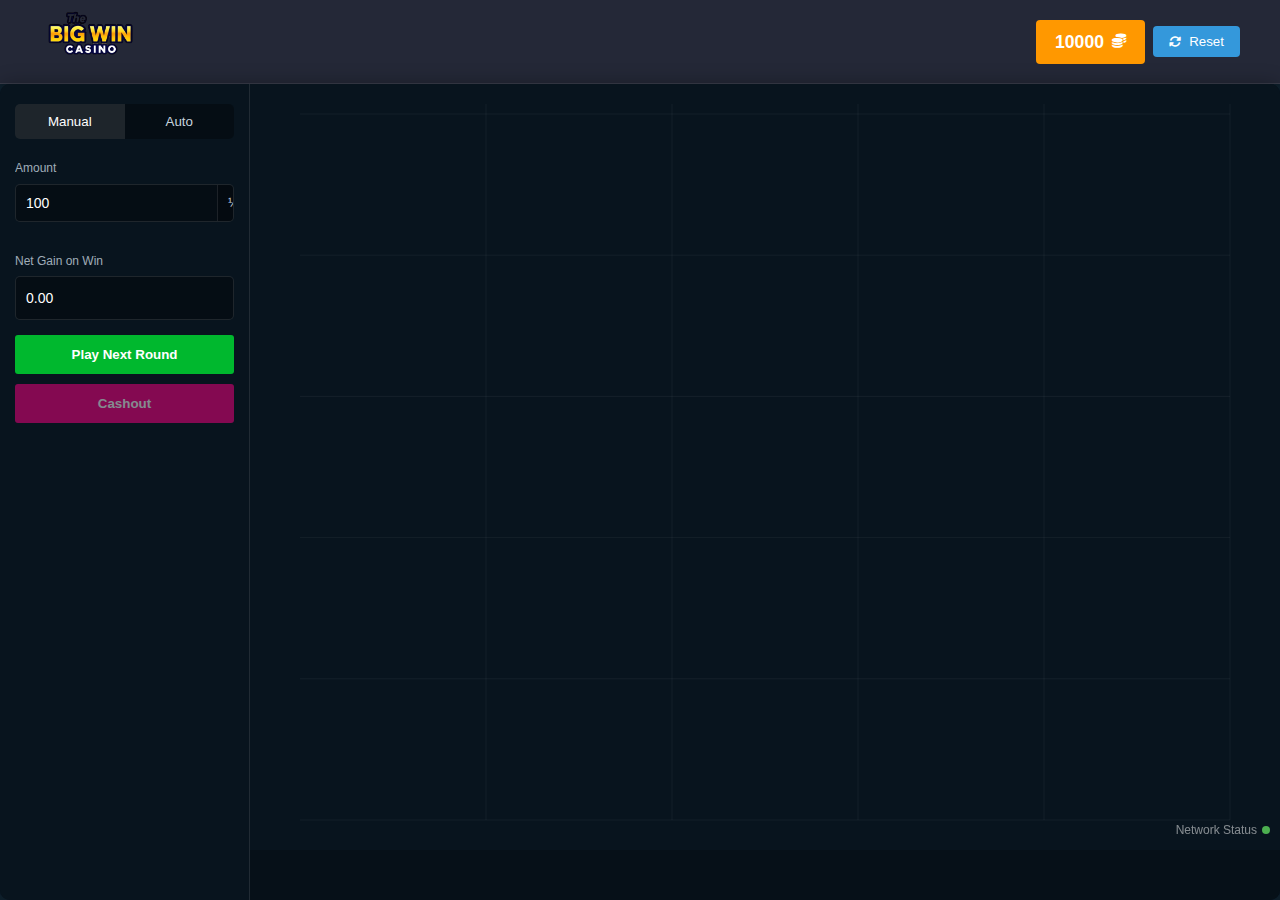
==== commit d3213f1d: "big win casino" ====
--- a/crash.html
+++ b/crash.html
@@ -11,7 +11,7 @@
 <body>
     <header>
         <nav class="main-nav">
-            <a href="index.html" class="logo">Virtual Casino</a>
+            <a href="index.html" class="logo"><img src="bwc_logo.png" alt="The Big Wins Casino" height="140" style="max-height: 140px; margin: -50px 0; position: relative; left: -20px;"></a>
             <div class="nav-right">
                 <div class="balance-display">
                     <div class="balance-amount">
